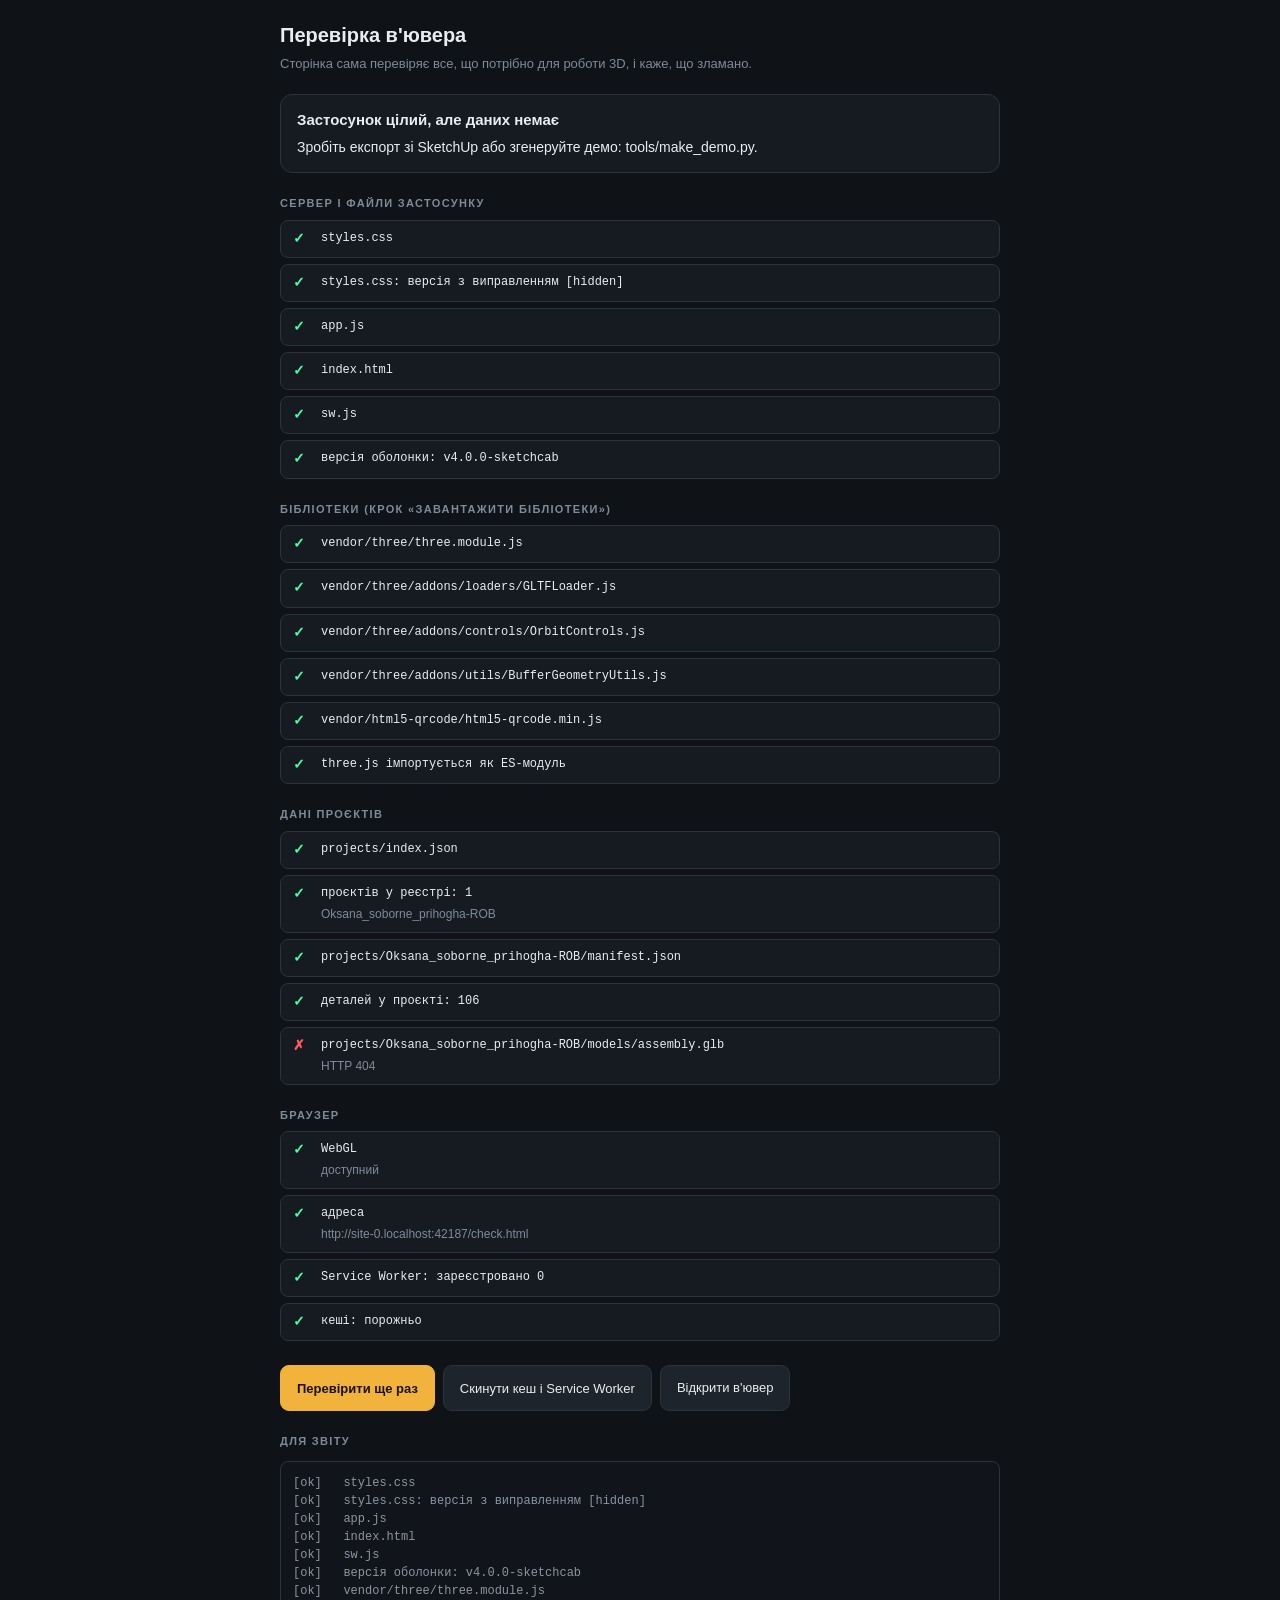
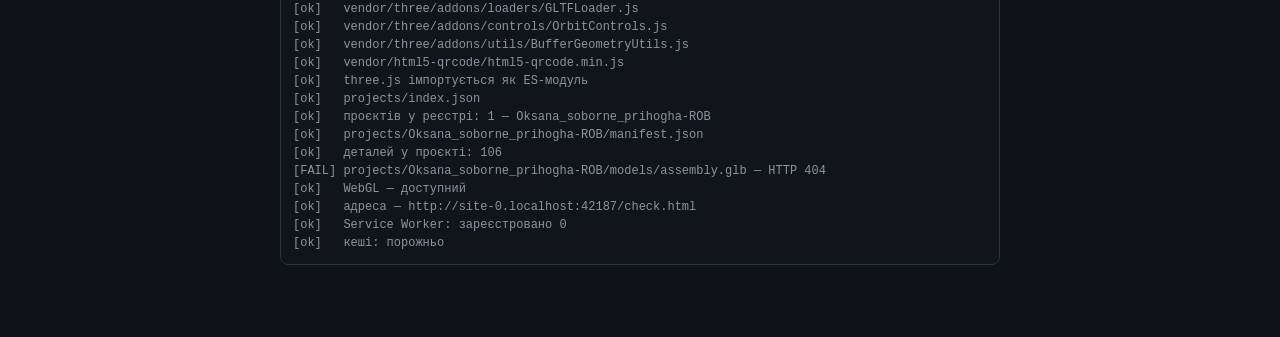
==== check.html @ 88683728 "Add files via upload" ====
<!DOCTYPE html>
<html lang="uk">
<head>
<meta charset="utf-8">
<meta name="viewport" content="width=device-width, initial-scale=1">
<title>SketchCab — перевірка</title>
<style>
  :root { color-scheme: dark; }
  body { margin:0; padding:20px 16px 60px; background:#0f1216; color:#e9edf1;
         font:15px/1.5 -apple-system,"Segoe UI",Roboto,sans-serif; }
  .wrap { max-width:720px; margin:0 auto; }
  h1 { margin:0 0 4px; font-size:20px; }
  .sub { color:#7e8b99; font-size:13px; margin-bottom:20px; }
  .verdict { padding:14px 16px; border-radius:12px; margin-bottom:20px;
             border:1px solid #2b333d; background:#161b21; font-size:14px; }
  .verdict.ok  { border-color:#4dffa1; }
  .verdict.bad { border-color:#ff5c5c; }
  .verdict b { display:block; margin-bottom:6px; font-size:15px; }
  h2 { font-size:11px; letter-spacing:.12em; text-transform:uppercase; color:#7e8b99;
       margin:22px 0 8px; font-weight:600; }
  ul { list-style:none; margin:0; padding:0; }
  li { display:flex; gap:10px; align-items:flex-start; padding:9px 12px;
       border:1px solid #2b333d; border-radius:8px; margin-bottom:6px; background:#161b21; }
  li .icon { flex:0 0 auto; width:18px; font:700 14px/1.3 ui-monospace,monospace; }
  li.ok   .icon { color:#4dffa1; }
  li.bad  .icon { color:#ff5c5c; }
  li.warn .icon { color:#f2b33d; }
  li .body { min-width:0; flex:1; }
  li .name { font:12px/1.4 ui-monospace,Consolas,monospace; word-break:break-all; }
  li .note { color:#7e8b99; font-size:12px; margin-top:3px; }
  .actions { display:flex; flex-wrap:wrap; gap:8px; margin-top:24px; }
  button, a.btn { background:#1e242c; color:#e9edf1; border:1px solid #2b333d;
    border-radius:9px; padding:12px 16px; font-size:13px; cursor:pointer;
    text-decoration:none; display:inline-block; }
  button.primary { background:#f2b33d; color:#191203; border-color:#f2b33d; font-weight:600; }
  button:hover, a.btn:hover { border-color:#f2b33d; }
  pre { background:#11141a; border:1px solid #2b333d; border-radius:8px; padding:12px;
        overflow-x:auto; font-size:12px; color:#8b95a3; }
</style>
</head>
<body>
<div class="wrap">
  <h1>Перевірка в'ювера</h1>
  <div class="sub">Сторінка сама перевіряє все, що потрібно для роботи 3D, і каже, що зламано.</div>

  <div class="verdict" id="verdict"><b>Перевіряю…</b><span>кілька секунд</span></div>

  <h2>Сервер і файли застосунку</h2>
  <ul id="core"></ul>

  <h2>Бібліотеки (крок «завантажити бібліотеки»)</h2>
  <ul id="vendor"></ul>

  <h2>Дані проєктів</h2>
  <ul id="data"></ul>

  <h2>Браузер</h2>
  <ul id="env"></ul>

  <div class="actions">
    <button class="primary" onclick="location.reload()">Перевірити ще раз</button>
    <button onclick="resetAll()">Скинути кеш і Service Worker</button>
    <a class="btn" href="index.html">Відкрити в'ювер</a>
  </div>

  <h2>Для звіту</h2>
  <pre id="report">—</pre>
</div>

<script>
(function () {
  'use strict';

  var lines = [];

  function add(listId, status, name, note) {
    var ul = document.getElementById(listId);
    var li = document.createElement('li');
    li.className = status;
    var icon = document.createElement('span');
    icon.className = 'icon';
    icon.textContent = status === 'ok' ? '✓' : status === 'warn' ? '!' : '✗';
    var body = document.createElement('div');
    body.className = 'body';
    var nameEl = document.createElement('div');
    nameEl.className = 'name';
    nameEl.textContent = name;
    body.appendChild(nameEl);
    if (note) {
      var noteEl = document.createElement('div');
      noteEl.className = 'note';
      noteEl.textContent = note;
      body.appendChild(noteEl);
    }
    li.appendChild(icon);
    li.appendChild(body);
    ul.appendChild(li);
    lines.push((status === 'ok' ? '[ok]  ' : status === 'warn' ? '[!]   ' : '[FAIL]') +
               ' ' + name + (note ? ' — ' + note : ''));
  }

  async function probe(url) {
    try {
      var response = await fetch(url + '?probe=' + Date.now(), { cache: 'no-store' });
      return { ok: response.ok, status: response.status, response: response };
    } catch (error) {
      return { ok: false, status: 0, error: error };
    }
  }

  var failures = { server: false, vendor: 0, data: 0, core: 0 };

  async function checkFile(listId, url, kind, hint) {
    var result = await probe(url);
    if (result.ok) {
      add(listId, 'ok', url);
      return result.response;
    }
    if (result.status === 0) failures.server = true;
    failures[kind] += 1;
    add(listId, 'bad', url,
        result.status === 0 ? 'сервер не відповідає' : 'HTTP ' + result.status + (hint ? ' · ' + hint : ''));
    return null;
  }

  async function run() {
    // --- ядро застосунку ---
    var css = await checkFile('core', 'styles.css', 'core');
    if (css) {
      var text = await css.text();
      var fixed = text.indexOf('[hidden]') !== -1;
      add('core', fixed ? 'ok' : 'warn', 'styles.css: версія з виправленням [hidden]',
          fixed ? null : 'стара копія — замініть файл і скиньте кеш кнопкою нижче');
    }
    await checkFile('core', 'app.js', 'core');
    await checkFile('core', 'index.html', 'core');
    var sw = await checkFile('core', 'sw.js', 'core');
    if (sw) {
      var swText = await sw.text();
      var version = (swText.match(/VERSION\s*=\s*'([^']+)'/) || [])[1] || '?';
      add('core', 'ok', 'версія оболонки: ' + version);
    }

    // --- бібліотеки ---
    await checkFile('vendor', 'vendor/three/three.module.js', 'vendor', 'запустіть 1-завантажити-бібліотеки.bat');
    await checkFile('vendor', 'vendor/three/addons/loaders/GLTFLoader.js', 'vendor');
    await checkFile('vendor', 'vendor/three/addons/controls/OrbitControls.js', 'vendor');
    await checkFile('vendor', 'vendor/three/addons/utils/BufferGeometryUtils.js', 'vendor');
    await checkFile('vendor', 'vendor/html5-qrcode/html5-qrcode.min.js', 'vendor');

    // чи справді three.js імпортується
    try {
      await import('./vendor/three/three.module.js');
      add('vendor', 'ok', 'three.js імпортується як ES-модуль');
    } catch (error) {
      failures.vendor += 1;
      add('vendor', 'bad', 'three.js не імпортується', String(error.message || error).slice(0, 120));
    }

    // --- дані ---
    var index = await checkFile('data', 'projects/index.json', 'data');
    var projects = [];
    if (index) {
      try {
        projects = await index.json();
        add('data', projects.length ? 'ok' : 'warn',
            'проєктів у реєстрі: ' + projects.length,
            projects.length ? projects.map(function (p) { return p.id; }).join(', ') : 'зробіть експорт зі SketchUp');
      } catch (error) {
        add('data', 'bad', 'projects/index.json пошкоджено', String(error.message).slice(0, 100));
      }
    }
    if (projects.length) {
      var id = projects[0].id;
      var manifest = await checkFile('data', 'projects/' + id + '/manifest.json', 'data');
      if (manifest) {
        try {
          var data = await manifest.json();
          add('data', 'ok', 'деталей у проєкті: ' + (data.parts || []).length);
          await checkFile('data', 'projects/' + id + '/' + (data.assemblyGlb || 'models/assembly.glb'), 'data');
        } catch (error) {
          add('data', 'bad', 'manifest.json не читається', String(error.message).slice(0, 100));
        }
      }
    }

    // --- браузер ---
    try {
      var canvas = document.createElement('canvas');
      var gl = canvas.getContext('webgl2') || canvas.getContext('webgl');
      add('env', gl ? 'ok' : 'bad', 'WebGL', gl ? 'доступний' : 'недоступний — 3D не працюватиме');
    } catch (error) {
      add('env', 'bad', 'WebGL', 'помилка ініціалізації');
    }
    add('env', 'ok', 'адреса', location.origin + location.pathname);

    if ('serviceWorker' in navigator) {
      var registrations = await navigator.serviceWorker.getRegistrations();
      add('env', 'ok', 'Service Worker: зареєстровано ' + registrations.length);
    } else {
      add('env', 'warn', 'Service Worker не підтримується');
    }
    if ('caches' in window) {
      var keys = await caches.keys();
      add('env', 'ok', 'кеші: ' + (keys.join(', ') || 'порожньо'));
    }

    verdict();
    document.getElementById('report').textContent = lines.join('\n');
  }

  function verdict() {
    var box = document.getElementById('verdict');
    var title, text, css;

    if (failures.server) {
      css = 'bad';
      title = 'Сервер не відповідає';
      text = 'Запустіть його у SketchUp: Extensions ▸ Sketch ▸ Локальний сервер: старт/стоп. ' +
             'Перевірте також, що адреса в браузері — та сама, яку показав плагін.';
    } else if (failures.vendor) {
      css = 'bad';
      title = 'Немає бібліотек three.js';
      text = 'Саме через це екран порожній: застосунок не може завантажитись. ' +
             'Запустіть viewer/vendor/install_libs.bat і перевірте, ' +
             'що з\'явилися шість рядків [ok].';
    } else if (failures.core) {
      css = 'bad';
      title = 'Бракує файлів застосунку';
      text = 'Схоже, тека viewer скопійована не повністю. Розпакуйте архів заново.';
    } else if (failures.data) {
      css = 'warn';
      title = 'Застосунок цілий, але даних немає';
      text = 'Зробіть експорт зі SketchUp або згенеруйте демо: tools/make_demo.py.';
    } else {
      css = 'ok';
      title = 'Усе на місці';
      text = 'Якщо в\'ювер усе одно порожній — натисніть «Скинути кеш і Service Worker», ' +
             'потім відкрийте його заново.';
    }

    box.className = 'verdict ' + css;
    box.innerHTML = '';
    var b = document.createElement('b');
    b.textContent = title;
    var span = document.createElement('span');
    span.textContent = text;
    box.appendChild(b);
    box.appendChild(span);
  }

  window.resetAll = async function () {
    try {
      if ('serviceWorker' in navigator) {
        var registrations = await navigator.serviceWorker.getRegistrations();
        for (var i = 0; i < registrations.length; i++) await registrations[i].unregister();
      }
      if ('caches' in window) {
        var keys = await caches.keys();
        for (var j = 0; j < keys.length; j++) await caches.delete(keys[j]);
      }
      alert('Кеш і Service Worker очищено. Зараз сторінка перезавантажиться.');
      location.reload();
    } catch (error) {
      alert('Не вдалося очистити: ' + error.message);
    }
  };

  run();
})();
</script>
</body>
</html>
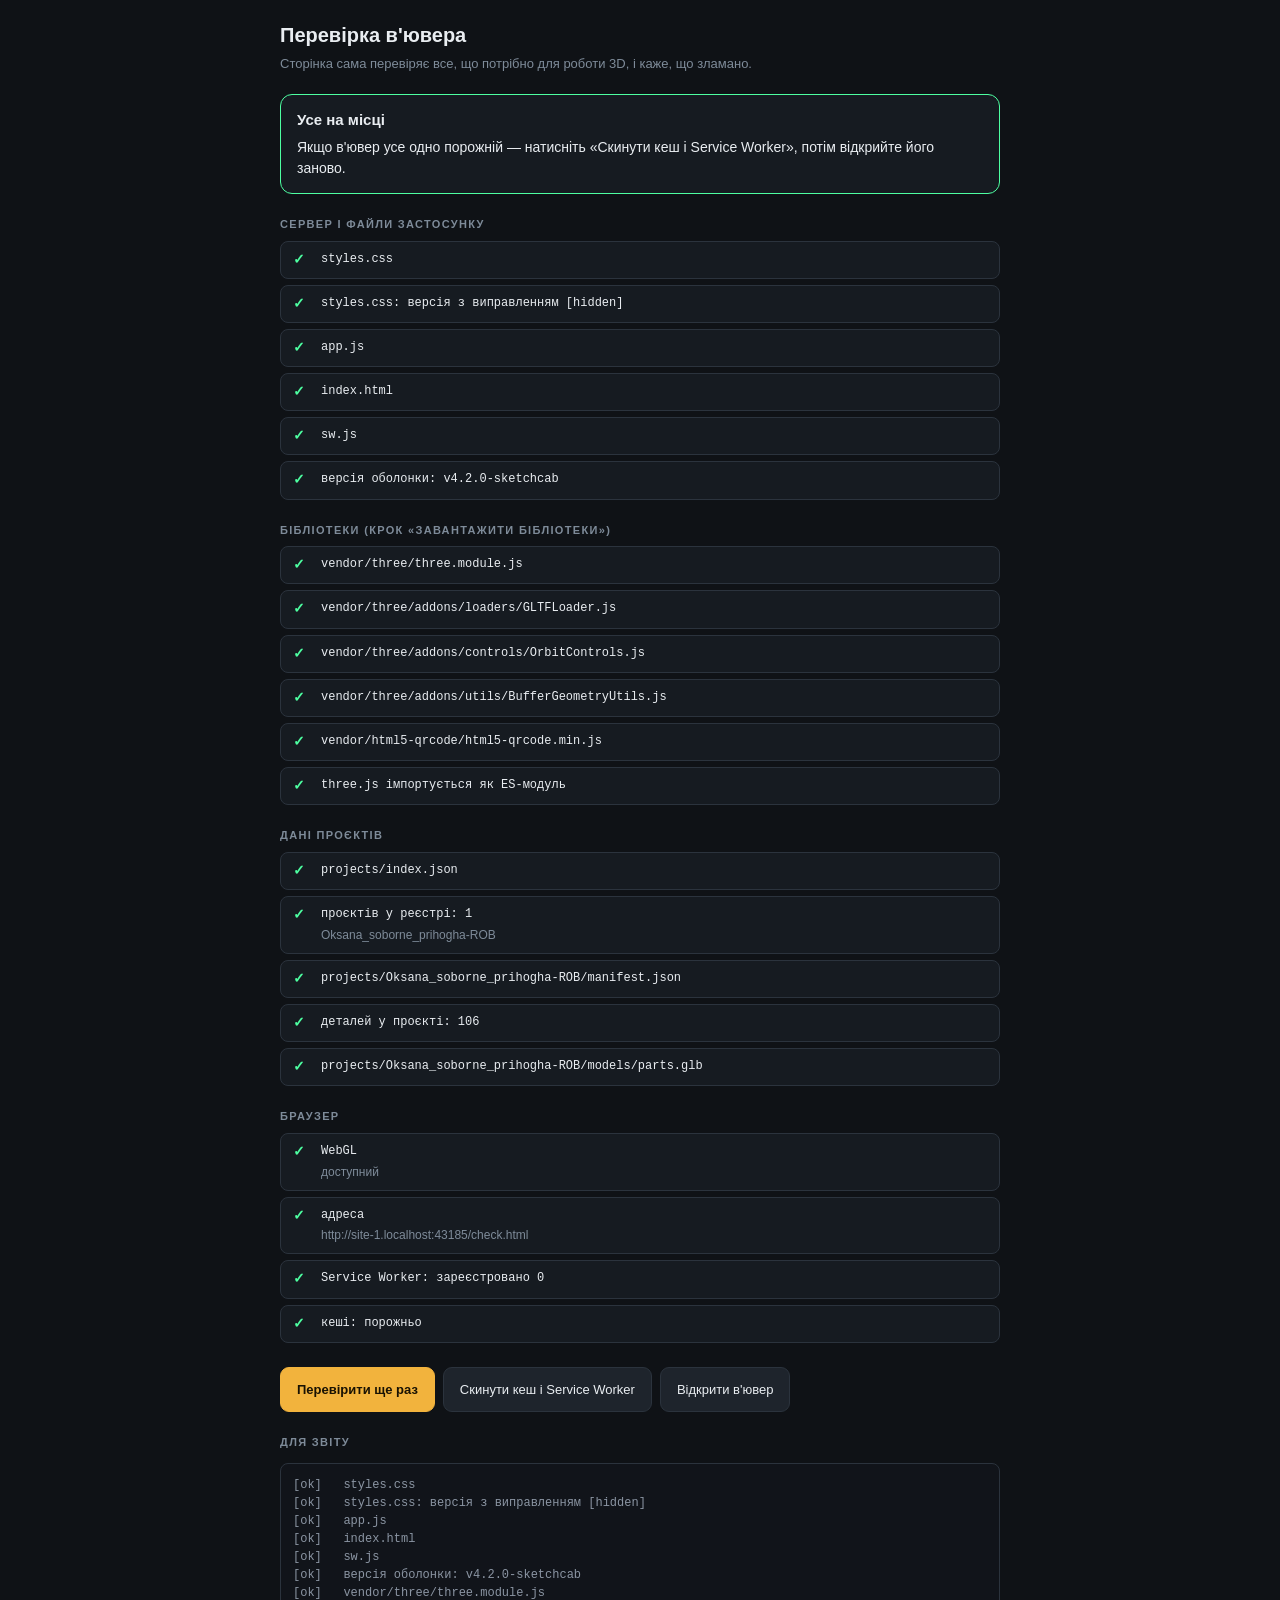
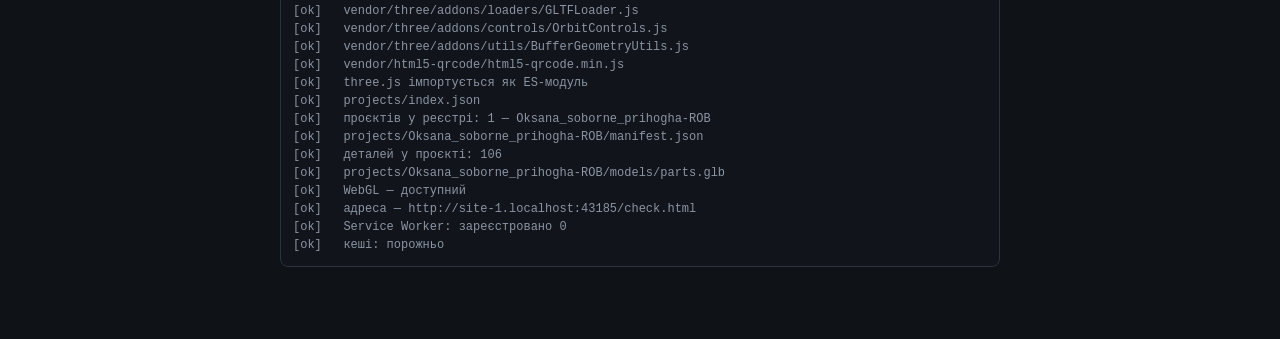
==== commit 84ee85c2: "Add files via upload" ====
--- a/check.html
+++ b/check.html
@@ -177,7 +177,14 @@
         try {
           var data = await manifest.json();
           add('data', 'ok', 'деталей у проєкті: ' + (data.parts || []).length);
-          await checkFile('data', 'projects/' + id + '/' + (data.assemblyGlb || 'models/assembly.glb'), 'data');
+          // з версії 4.0 усі деталі лежать в одному parts.glb;
+          // assembly.glb лишився тільки в старих проєктах
+          var model = data.partsGlb || data.assemblyGlb;
+          if (model) {
+            await checkFile('data', 'projects/' + id + '/' + model, 'data');
+          } else {
+            add('data', 'warn', 'у маніфесті немає моделі', 'зроби експорт наново');
+          }
         } catch (error) {
           add('data', 'bad', 'manifest.json не читається', String(error.message).slice(0, 100));
         }
